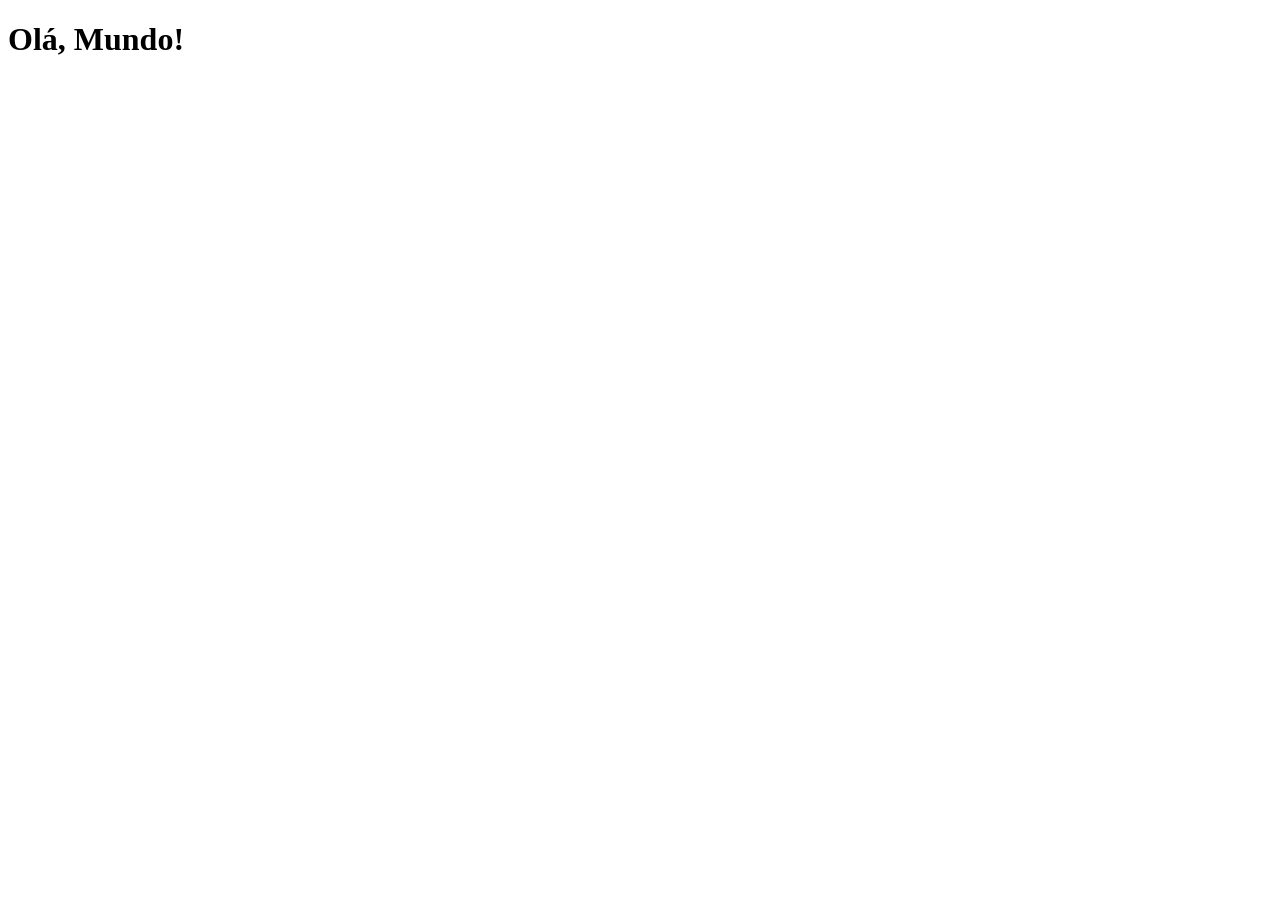
==== index.html @ 6ad213b1 "criei a pagina pincipal" ====
<!DOCTYPE html>
<html lang="pt-br">
<head>
    <meta charset="UTF-8">
    <meta name="viewport" content="width=device-width, initial-scale=1.0">
    <link rel="shortcut icon" href="favicon.ico" type="image/x-icon">
    <title>Projeto Redes Sociais</title>
</head>
<body>
    <h1>Olá, Mundo!</h1>    
</body>
</html>
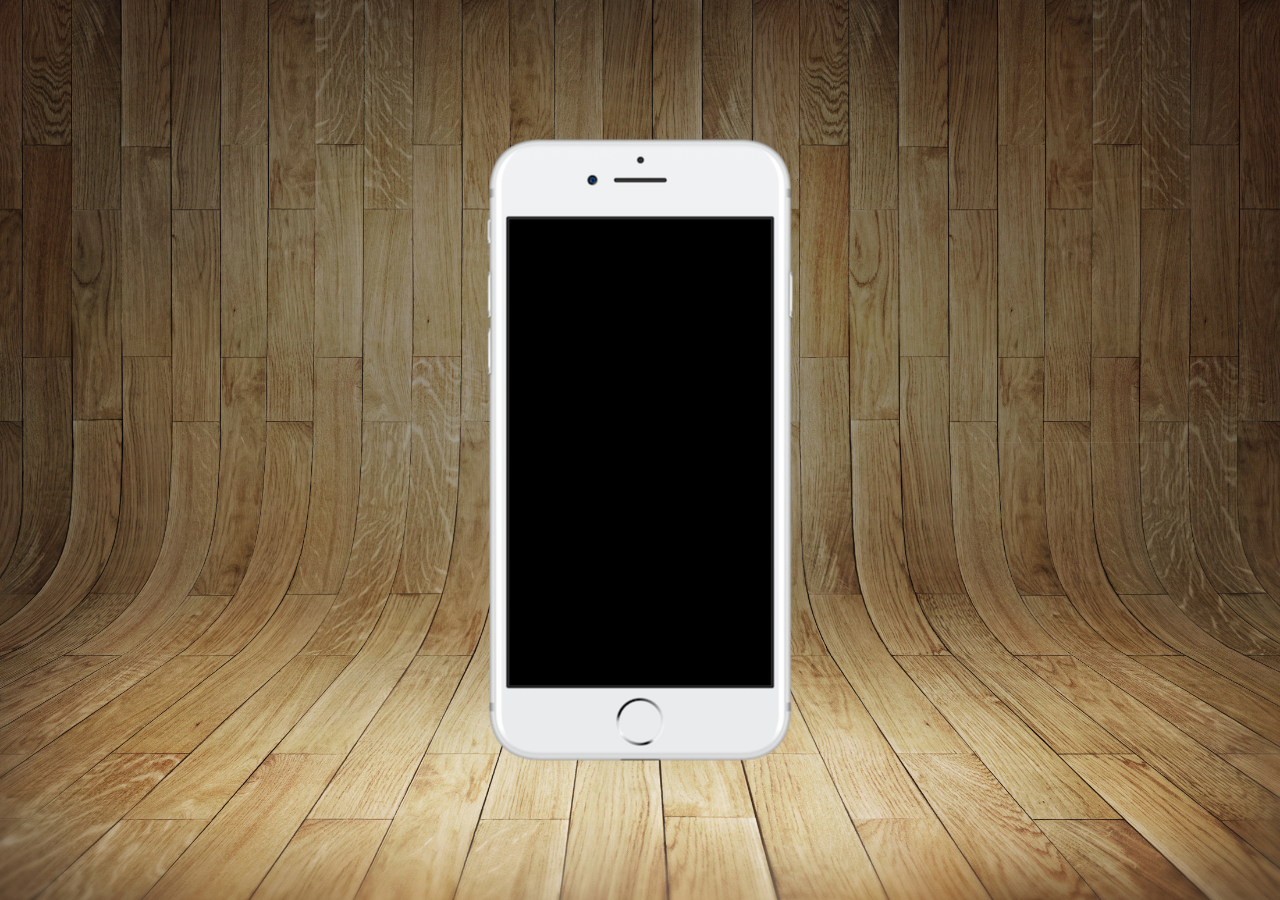
==== commit 03cf1851: "projeto social" ====
--- a/index.html
+++ b/index.html
@@ -4,9 +4,18 @@
     <meta charset="UTF-8">
     <meta name="viewport" content="width=device-width, initial-scale=1.0">
     <link rel="shortcut icon" href="favicon.ico" type="image/x-icon">
+    <link rel="stylesheet" href="estilos/style.css">
     <title>Projeto Redes Sociais</title>
 </head>
 <body>
-    <h1>Olá, Mundo!</h1>    
+    <main>
+        <section id="telefone">
+
+        </section>
+        <section id="redes-sociais">
+
+        </section>
+    </main>
+        
 </body>
 </html>
--- a/estilos/style.css
+++ b/estilos/style.css
@@ -0,0 +1,35 @@
+@charset "UTF-8";
+
+* {
+    margin: 0px;
+    padding: 0px;
+    font-family: Arial, Helvetica, sans-serif;
+}
+
+html, body {
+    height: 100vh;
+    width: 100vw;
+    background-color: black;
+}
+
+body {
+    background: url('../imagens/fundo-madeira.jpg') no-repeat top center;
+    background-size: cover;
+    background-attachment: fixed;
+}
+
+main {
+    position: relative;
+    height: 100vh;       
+}
+
+section#telefone {
+    position: absolute;
+    top: 50%;
+    left: 50%;
+    transform: translate(-50%, -50%);
+
+    height: 627px;
+    width: 311px;    
+    background: url('../imagens/frame-iphone.png') no-repeat;
+}
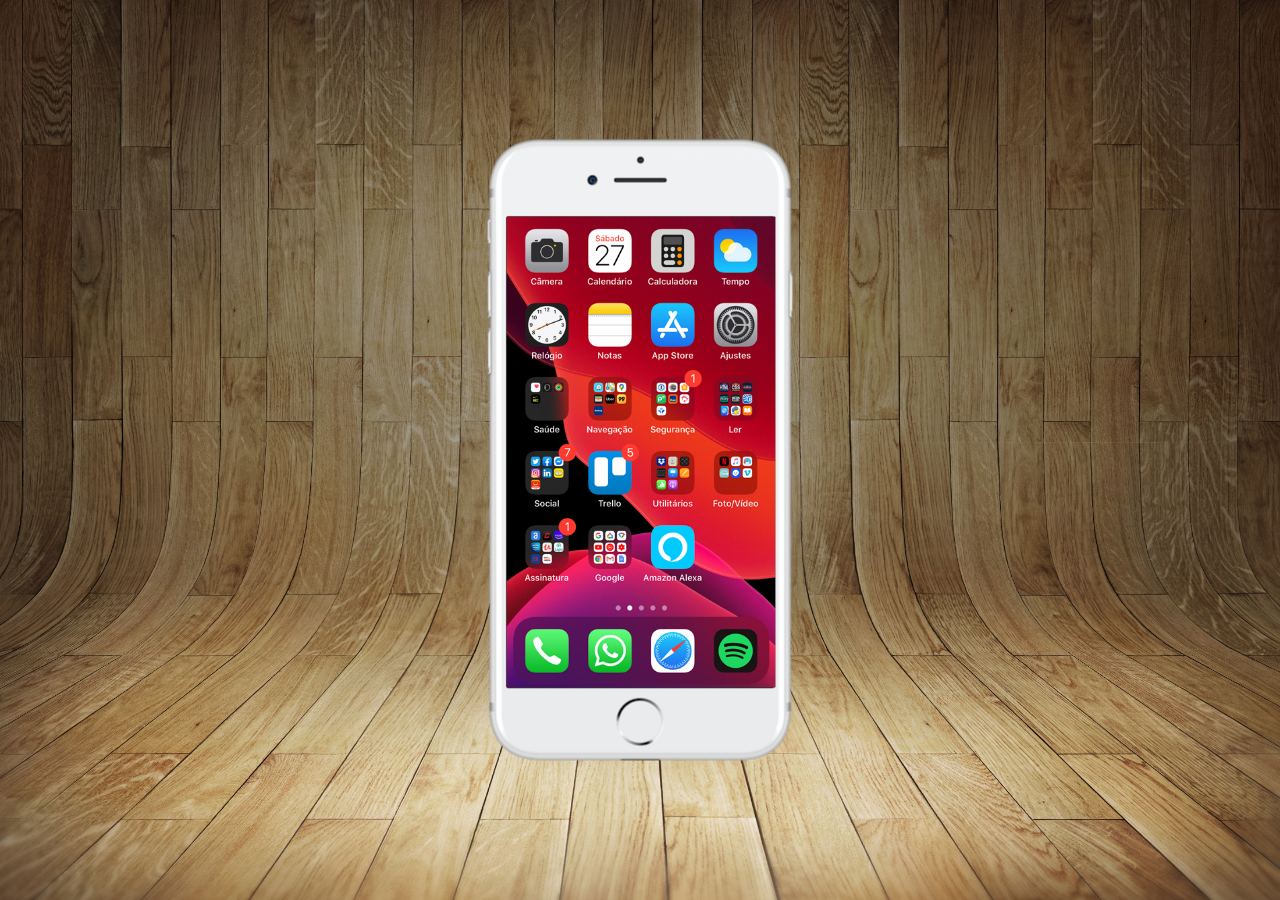
==== commit 3f129d83: "criei a tela home" ====
--- a/index.html
+++ b/index.html
@@ -10,6 +10,7 @@
 <body>
     <main>
         <section id="telefone">
+            <iframe src="home.html" name="tela" id="tela" frameborder="0"></iframe>
 
         </section>
         <section id="redes-sociais">
--- a/estilos/style.css
+++ b/estilos/style.css
@@ -32,4 +32,13 @@
     height: 627px;
     width: 311px;    
     background: url('../imagens/frame-iphone.png') no-repeat;
+}
+
+iframe#tela {
+    position: relative;
+    top: 80px;
+    left: 22px;
+    width: 269px;
+    height: 471px;
+
 }
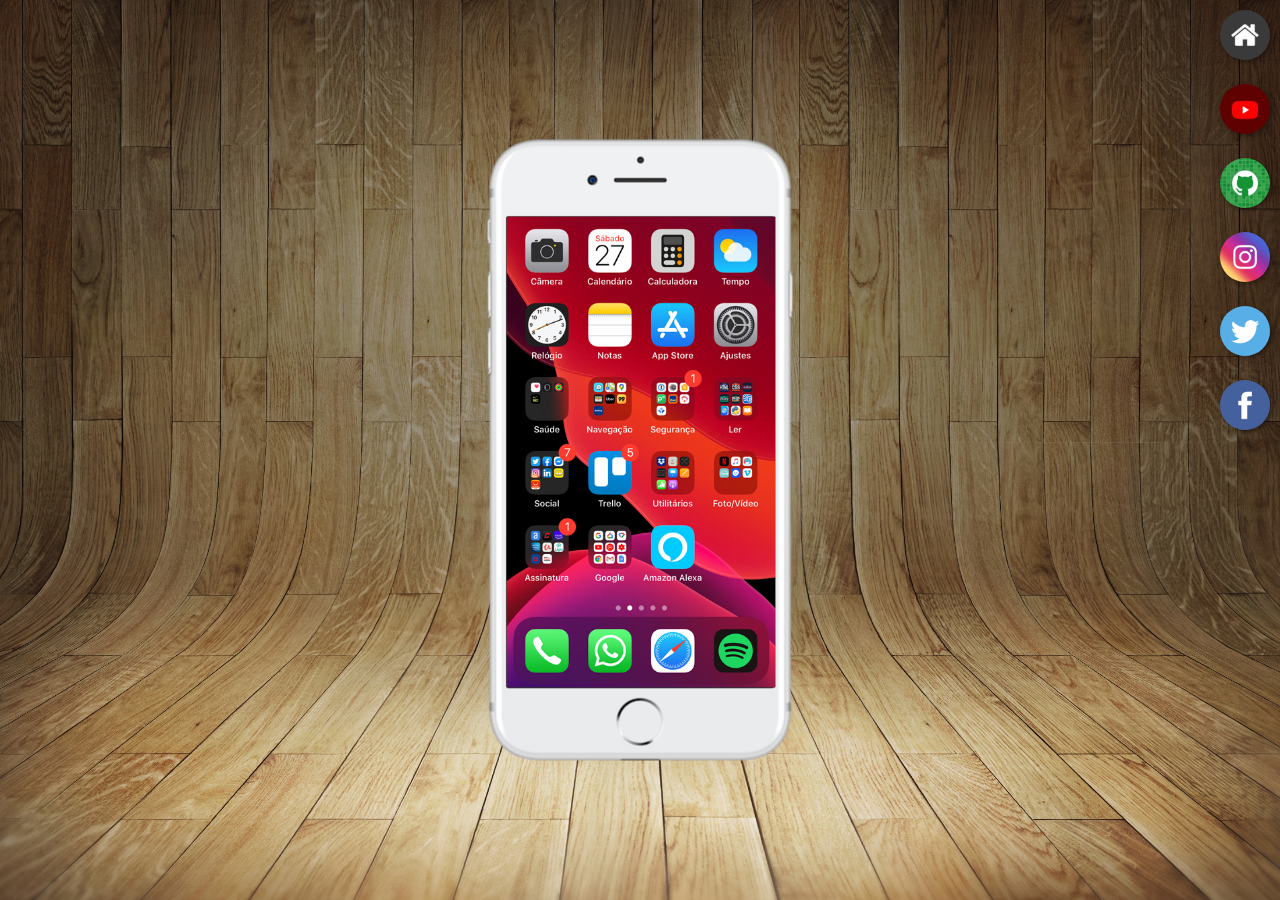
==== commit 271af9e2: "botões redes sociais" ====
--- a/index.html
+++ b/index.html
@@ -10,11 +10,17 @@
 <body>
     <main>
         <section id="telefone">
-            <iframe src="home.html" name="tela" id="tela" frameborder="0"></iframe>
-
+            <iframe src="home.html" name="tela" id="tela" frameborder="0">
+                Seu navegador não é compatível com isso.
+            </iframe>            
         </section>
         <section id="redes-sociais">
-
+            <a href="#" target="tela"><img src="imagens/logo-home.jpg" alt="Home"></a><br>
+            <a href="#" target="tela"><img src="imagens/logo-youtube.jpg" alt="YouTube"></a><br>
+            <a href="#" target="tela"><img src="imagens/logo-github.jpg" alt="GitHub"></a><br>
+            <a href="#" target="tela"><img src="imagens/logo-instagram.jpg" alt="Instagram"></a><br>
+            <a href="#" target="tela"><img src="imagens/logo-twitter.jpg" alt="Twitter"></a><br>
+            <a href="#" target="tela"><img src="imagens/logo-facebook.jpg" alt="Facebook"></a>
         </section>
     </main>
         
--- a/estilos/style.css
+++ b/estilos/style.css
@@ -40,5 +40,23 @@
     left: 22px;
     width: 269px;
     height: 471px;
+}
 
+section#redes-sociais {
+    text-align: right;
+}
+
+section#redes-sociais img {
+    width: 50px;
+    margin: 10px;
+    border-radius: 50%;
+    box-shadow: 2px 2px 5px rgba(0, 0, 0, 0.400);
+    box-sizing: border-box;
+}
+
+section#redes-sociais img:hover {
+    border: 2px solid rgba(255, 255, 255, 0.637);
+    transform: translate(-3px, -3px);
+    box-shadow: 5px 5px 10px 623;
+    transition: transform .3s, border 1s;
 }
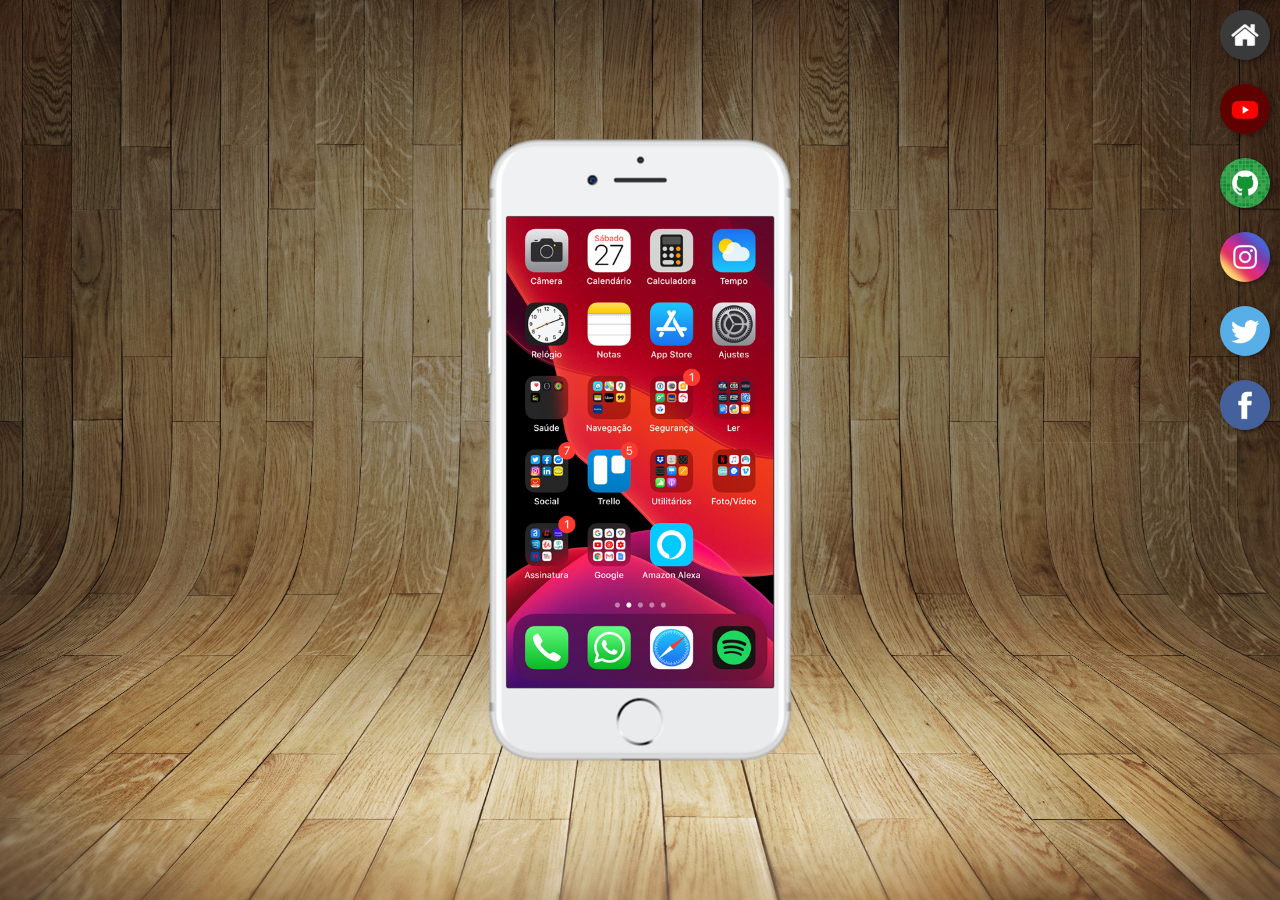
==== commit 7efa8afd: "pagina de cada rede" ====
--- a/index.html
+++ b/index.html
@@ -15,12 +15,12 @@
             </iframe>            
         </section>
         <section id="redes-sociais">
-            <a href="#" target="tela"><img src="imagens/logo-home.jpg" alt="Home"></a><br>
-            <a href="#" target="tela"><img src="imagens/logo-youtube.jpg" alt="YouTube"></a><br>
-            <a href="#" target="tela"><img src="imagens/logo-github.jpg" alt="GitHub"></a><br>
-            <a href="#" target="tela"><img src="imagens/logo-instagram.jpg" alt="Instagram"></a><br>
-            <a href="#" target="tela"><img src="imagens/logo-twitter.jpg" alt="Twitter"></a><br>
-            <a href="#" target="tela"><img src="imagens/logo-facebook.jpg" alt="Facebook"></a>
+            <a href="home.html" target="tela"><img src="imagens/logo-home.jpg" alt="Home"></a><br>
+            <a href="youtube.html" target="tela"><img src="imagens/logo-youtube.jpg" alt="YouTube"></a><br>
+            <a href="github.htm" target="tela"><img src="imagens/logo-github.jpg" alt="GitHub"></a><br>
+            <a href="instagram.html" target="tela"><img src="imagens/logo-instagram.jpg" alt="Instagram"></a><br>
+            <a href="twitter.html" target="tela"><img src="imagens/logo-twitter.jpg" alt="Twitter"></a><br>
+            <a href="facebook.html" target="tela"><img src="imagens/logo-facebook.jpg" alt="Facebook"></a>
         </section>
     </main>
         
--- a/estilos/style.css
+++ b/estilos/style.css
@@ -38,7 +38,7 @@
     position: relative;
     top: 80px;
     left: 22px;
-    width: 269px;
+    width: 267px;
     height: 471px;
 }
 
